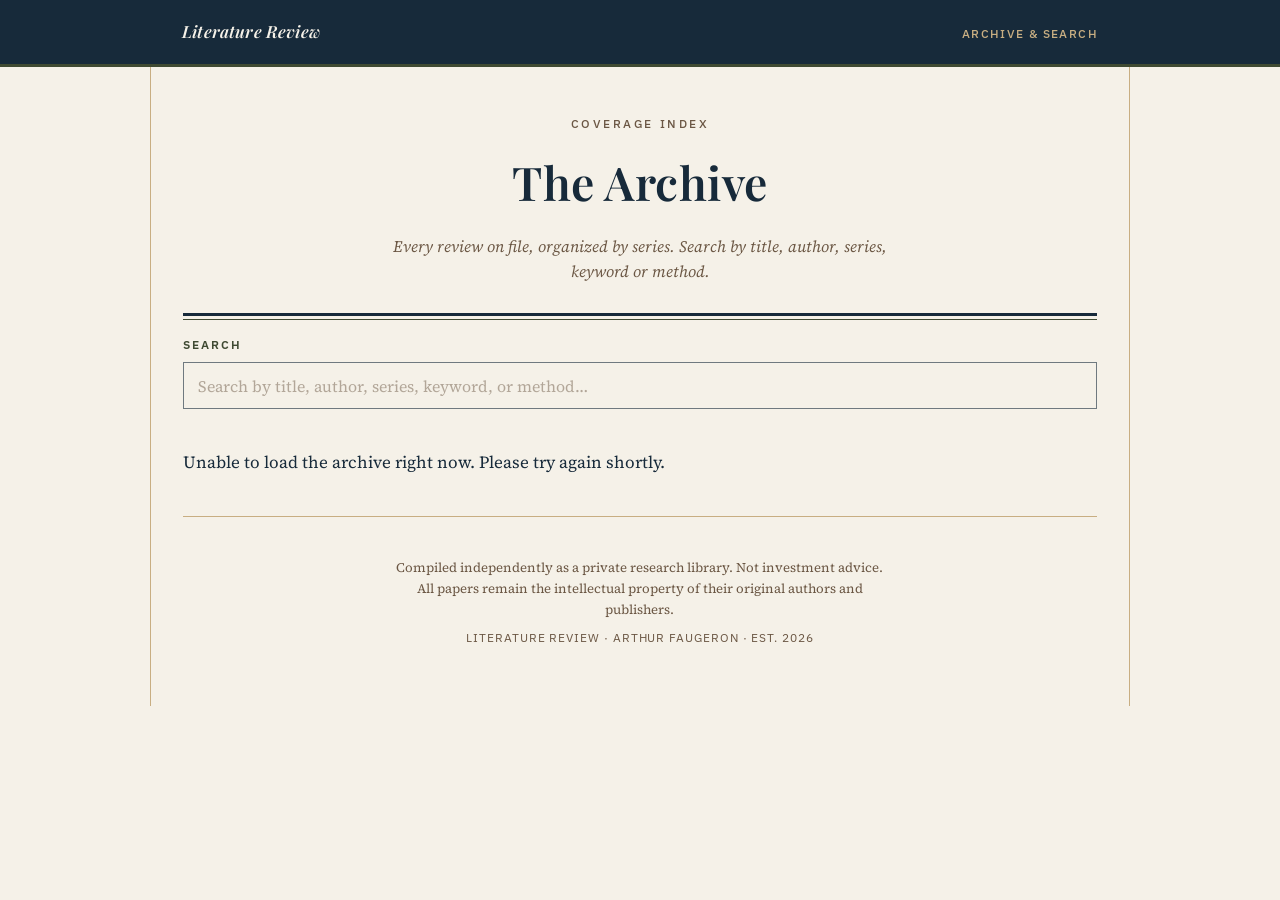
==== archive.html @ 6c46d28b "Initial site: Literature Review library, home graph, and first paper Same visual system and CI deplo" ====
<!doctype html>
<html lang="en">
<head>
<meta charset="utf-8">
<title>Archive &middot; Literature Review</title>
<meta name="description" content="The full, searchable index of the Literature Review library, organized by research series.">
<meta name="viewport" content="width=device-width, initial-scale=1">
<link rel="icon" href="data:image/svg+xml,%3Csvg xmlns='http://www.w3.org/2000/svg' viewBox='0 0 64 64'%3E%3Crect width='64' height='64' fill='%23172A3A'/%3E%3Ctext x='32' y='45' font-family='Georgia,serif' font-size='38' fill='%23F5F1E8' text-anchor='middle'%3EL%3C/text%3E%3C/svg%3E">
<link rel="preconnect" href="https://fonts.googleapis.com">
<link rel="preconnect" href="https://fonts.gstatic.com" crossorigin>
<link href="https://fonts.googleapis.com/css2?family=Playfair+Display:ital,wght@0,500;0,600;0,700;1,500&family=Source+Serif+4:ital,wght@0,400;0,600;1,400&family=IBM+Plex+Sans:wght@400;500;600&display=swap" rel="stylesheet">
<link rel="stylesheet" href="assets/css/style.css">
</head>
<body>
<header class="site-header">
  <nav class="utility-nav utility-nav--wide">
    <a href="index.html">Literature Review</a>
    <a href="archive.html">Archive &amp; Search</a>
  </nav>
</header>
<div class="page page--wide">

  <header class="masthead masthead--compact">
    <p class="masthead-eyebrow">Coverage Index</p>
    <h1 class="masthead-title masthead-title--compact">The Archive</h1>
    <p class="masthead-tagline">Every review on file, organized by series. Search by title, author, series, keyword or method.</p>
  </header>

  <div class="rule-double" role="presentation"></div>

  <section class="search">
    <label class="search-label" for="archive-search">Search</label>
    <input type="search" id="archive-search" class="search-input" placeholder="Search by title, author, series, keyword, or method&hellip;" disabled autocomplete="off">
  </section>

  <section class="contents">
    <p id="archive-empty" class="archive-empty" hidden>No papers match your search.</p>
    <div class="category" id="archive-groups">
      <p class="loading-note">Loading archive&hellip;</p>
    </div>
  </section>

  <hr class="rule-light">

  <footer class="colophon">
    <p>Compiled independently as a private research library. Not investment advice. All papers remain the intellectual property of their original authors and publishers.</p>
    <p class="colophon-sub">Literature Review &middot; Arthur Faugeron &middot; Est. 2026</p>
  </footer>

</div>
<script src="assets/js/site.js"></script>
</body>
</html>
---- assets/css/style.css ----
:root {
  --ivory: #F5F1E8;
  --navy: #172A3A;
  --tweed: #6B5744;
  --olive: #3F4A32;
  --camel: #C8AE82;

  --font-display: "Playfair Display", Georgia, "Times New Roman", serif;
  --font-body: "Source Serif 4", Georgia, "Times New Roman", serif;
  --font-sans: "IBM Plex Sans", "Helvetica Neue", Arial, sans-serif;
}

* {
  box-sizing: border-box;
}

html {
  background: var(--ivory);
}

html, body {
  overflow-x: hidden;
}

body {
  margin: 0;
  background: var(--ivory);
  color: var(--navy);
  font-family: var(--font-body);
  font-size: 17px;
  line-height: 1.6;
  -webkit-font-smoothing: antialiased;
}

.page {
  max-width: 800px;
  margin: 0 auto;
  padding: 3rem 2rem 3rem;
  border-left: 1px solid var(--camel);
  border-right: 1px solid var(--camel);
}

.page--wide {
  max-width: 980px;
}

/* Site header */

.site-header {
  background: var(--navy);
  border-bottom: 3px solid var(--olive);
}

.utility-nav {
  max-width: 800px;
  margin: 0 auto;
  padding: 1.15rem 2rem;
  display: flex;
  justify-content: space-between;
  align-items: baseline;
}

.site-header .utility-nav--wide {
  max-width: 980px;
}

.utility-nav a {
  text-decoration: none;
}

.utility-nav a:first-child {
  font-family: var(--font-display);
  font-style: italic;
  font-weight: 600;
  font-size: 1.05rem;
  letter-spacing: 0.01em;
  color: var(--ivory);
}

.utility-nav a:first-child:hover {
  color: var(--camel);
}

.utility-nav a:last-child {
  font-family: var(--font-sans);
  font-size: 0.72rem;
  font-weight: 500;
  letter-spacing: 0.12em;
  text-transform: uppercase;
  color: var(--camel);
}

.utility-nav a:last-child:hover {
  color: var(--ivory);
}

/* Masthead */

.masthead {
  text-align: center;
}

.masthead--compact {
  margin-bottom: 0.25rem;
}

.masthead-title--compact {
  font-size: 2.1rem;
}

.masthead-eyebrow {
  margin: 0 0 0.75rem;
  font-family: var(--font-sans);
  font-size: 0.72rem;
  font-weight: 500;
  letter-spacing: 0.22em;
  text-transform: uppercase;
  color: var(--tweed);
}

.masthead-title {
  margin: 0;
  font-family: var(--font-display);
  font-weight: 600;
  font-size: 2.9rem;
  letter-spacing: 0.01em;
  color: var(--navy);
}

.masthead-tagline {
  margin: 0.9rem auto 0;
  max-width: 34em;
  font-style: italic;
  font-size: 1rem;
  color: var(--tweed);
}

.rule-double {
  margin: 1.75rem 0 1rem;
  border-top: 3px solid var(--navy);
  padding-top: 3px;
  border-bottom: 1px solid var(--olive);
}

.rule-light {
  margin: 2.5rem 0;
  border: none;
  border-top: 1px solid var(--camel);
}

.masthead-meta {
  text-align: center;
  font-family: var(--font-sans);
  font-size: 0.78rem;
  letter-spacing: 0.05em;
  text-transform: uppercase;
  color: var(--navy);
}

.meta-sep {
  color: var(--camel);
  margin: 0 0.6em;
}

/* Section labels */

.section-label {
  margin: 0 0 1rem;
  font-family: var(--font-sans);
  font-size: 0.72rem;
  font-weight: 600;
  letter-spacing: 0.18em;
  text-transform: uppercase;
  color: var(--olive);
}

/* Graph (home) */

.graph-section {
  margin-top: 2.75rem;
}

.graph-container {
  position: relative;
  width: 100%;
  aspect-ratio: 16 / 11;
  background: var(--ivory);
  border: 1px solid var(--camel);
}

.graph-container svg {
  width: 100%;
  height: 100%;
  display: block;
  cursor: grab;
}

.graph-container svg:active {
  cursor: grabbing;
}

.graph-empty {
  position: absolute;
  inset: 0;
  display: flex;
  align-items: center;
  justify-content: center;
  padding: 2rem;
  text-align: center;
  font-family: var(--font-body);
  font-style: italic;
  color: var(--tweed);
}

.graph-node text {
  font-family: var(--font-body);
  font-size: 11.5px;
  fill: var(--navy);
  pointer-events: none;
}

.graph-node circle {
  fill: var(--navy);
  stroke: var(--ivory);
  stroke-width: 1.5px;
}

.graph-node.is-dim circle {
  fill: var(--camel);
}

.graph-node.is-dim text {
  fill: var(--tweed);
  opacity: 0.55;
}

.graph-node.is-active circle {
  fill: var(--olive);
  stroke: var(--olive);
}

.graph-node.is-active text {
  fill: var(--olive);
  font-weight: 600;
}

.graph-link {
  stroke: var(--tweed);
  stroke-opacity: 0.35;
}

.graph-link.is-dim {
  stroke-opacity: 0.08;
}

.graph-link.is-active {
  stroke: var(--olive);
  stroke-opacity: 0.85;
}

.graph-hint {
  margin: 0.75rem 0 0;
  text-align: center;
  font-family: var(--font-sans);
  font-size: 0.74rem;
  letter-spacing: 0.03em;
  color: var(--tweed);
}

.graph-detail {
  margin-top: 1.25rem;
  padding: 1.1rem 1.4rem;
  background: var(--camel);
  border-left: 4px solid var(--navy);
  min-height: 4.5rem;
}

.graph-detail--empty {
  font-family: var(--font-body);
  font-style: italic;
  color: var(--navy);
}

.graph-detail-series {
  margin: 0 0 0.3rem;
  font-family: var(--font-sans);
  font-size: 0.72rem;
  font-weight: 600;
  letter-spacing: 0.14em;
  text-transform: uppercase;
  color: var(--olive);
}

.graph-detail-title {
  margin: 0;
  font-family: var(--font-display);
  font-weight: 600;
  font-size: 1.25rem;
  line-height: 1.3;
  color: var(--navy);
}

.graph-detail-byline {
  margin: 0.4rem 0 0;
  font-family: var(--font-sans);
  font-size: 0.82rem;
  color: var(--navy);
}

.graph-detail-finding {
  margin: 0.6rem 0 0;
  font-size: 0.95rem;
  color: var(--navy);
}

.graph-detail-links {
  margin: 0.7rem 0 0;
  font-family: var(--font-sans);
  font-size: 0.78rem;
}

.graph-detail-links a {
  color: var(--navy);
  text-decoration: underline;
  text-decoration-color: var(--tweed);
  text-underline-offset: 0.15em;
}

.graph-detail-links a:hover {
  color: var(--olive);
  text-decoration-color: var(--olive);
}

/* Latest addition */

.latest {
  margin-top: 2.75rem;
}

.latest-card {
  background: var(--camel);
  border-left: 4px solid var(--navy);
  padding: 1.25rem 1.5rem;
}

.latest-card--empty {
  color: var(--navy);
  font-style: italic;
}

.latest-series {
  margin: 0 0 0.35rem;
  font-family: var(--font-sans);
  font-size: 0.72rem;
  font-weight: 600;
  letter-spacing: 0.14em;
  text-transform: uppercase;
  color: var(--olive);
}

.latest-title {
  margin: 0;
  font-family: var(--font-display);
  font-weight: 600;
  font-size: 1.6rem;
  line-height: 1.25;
}

.latest-title a {
  color: var(--navy);
  text-decoration: none;
}

.latest-title a:hover {
  color: var(--olive);
  text-decoration: underline;
}

.latest-date {
  margin: 0.5rem 0 0;
  font-family: var(--font-sans);
  font-size: 0.82rem;
  color: var(--navy);
}

.latest-date .meta-sep {
  color: var(--tweed);
}

.download-link {
  color: inherit;
  text-decoration: underline;
  text-decoration-color: var(--camel);
  text-underline-offset: 0.15em;
}

.download-link:hover {
  color: var(--olive);
  text-decoration-color: var(--olive);
}

.latest-card .download-link {
  text-decoration-color: var(--tweed);
}

/* Call to action (home) */

.cta {
  text-align: center;
  margin: 2.75rem 0;
}

.cta-link {
  font-family: var(--font-display);
  font-weight: 600;
  font-style: italic;
  font-size: 1.15rem;
  color: var(--navy);
  text-decoration: none;
  border-bottom: 1px solid var(--camel);
  padding-bottom: 0.15rem;
}

.cta-link:hover {
  color: var(--olive);
  border-bottom-color: var(--olive);
}

.cta-sub {
  margin: 0.75rem 0 0;
  font-family: var(--font-sans);
  font-size: 0.78rem;
  letter-spacing: 0.04em;
  color: var(--tweed);
}

/* Search (archive) */

.search {
  margin: 0 0 2.5rem;
}

.search-label {
  display: block;
  margin: 0 0 0.5rem;
  font-family: var(--font-sans);
  font-size: 0.72rem;
  font-weight: 600;
  letter-spacing: 0.18em;
  text-transform: uppercase;
  color: var(--olive);
}

.search-input {
  width: 100%;
  padding: 0.7rem 0.9rem;
  background: var(--ivory);
  border: 1px solid var(--navy);
  color: var(--navy);
  font-family: var(--font-body);
  font-size: 1rem;
  border-radius: 0;
}

.search-input::placeholder {
  color: var(--tweed);
  opacity: 0.8;
}

.search-input:focus {
  outline: none;
  border-color: var(--olive);
  box-shadow: 0 0 0 1px var(--olive);
}

.search-input:disabled {
  opacity: 0.6;
}

.archive-empty,
.loading-note {
  font-family: var(--font-body);
  font-style: italic;
  color: var(--tweed);
  margin: 0 0 1.5rem;
}

/* Coverage / series index */

.category {
  margin-bottom: 2rem;
}

.category-title {
  margin: 0 0 0.65rem;
  font-family: var(--font-display);
  font-weight: 600;
  font-style: italic;
  font-size: 1.05rem;
  color: var(--navy);
  border-bottom: 1px solid var(--olive);
  padding-bottom: 0.4rem;
}

.series-entry {
  border-bottom: 1px dotted #cfc3ab;
}

.series-entry summary {
  list-style: none;
  cursor: pointer;
  display: flex;
  align-items: baseline;
  padding: 0.55rem 0;
}

.series-entry summary::-webkit-details-marker {
  display: none;
}

.series-entry summary::before {
  content: "+";
  display: inline-block;
  width: 1em;
  margin-right: 0.35em;
  font-family: var(--font-sans);
  font-size: 0.85rem;
  color: var(--tweed);
}

.series-entry[open] summary::before {
  content: "\2212";
}

.series-entry--empty {
  display: flex;
  align-items: baseline;
  padding: 0.55rem 0 0.55rem 1.35em;
  color: var(--tweed);
}

.series-name {
  font-family: var(--font-body);
  font-size: 1rem;
  color: var(--navy);
  white-space: nowrap;
}

.series-entry--empty .series-name {
  color: var(--tweed);
}

.series-fill {
  flex: 1;
  margin: 0 0.6em;
  border-bottom: 1px dotted #b7a98a;
  transform: translateY(-0.35em);
}

.series-count {
  font-family: var(--font-sans);
  font-size: 0.76rem;
  letter-spacing: 0.04em;
  text-transform: uppercase;
  color: var(--tweed);
  white-space: nowrap;
}

/* Paper list (archive) */

.paper-list {
  list-style: none;
  margin: 0 0 0.75rem;
  padding: 0 0 0 1.35em;
}

.paper-list li {
  padding: 0.55rem 0;
  border-bottom: 1px solid #ece5d4;
}

.paper-list li:last-child {
  border-bottom: none;
}

.paper-title {
  color: var(--navy);
  text-decoration: none;
  font-size: 0.98rem;
  font-weight: 600;
}

.paper-title:hover {
  color: var(--olive);
  text-decoration: underline;
}

.paper-byline {
  margin: 0.15rem 0 0;
  font-family: var(--font-sans);
  font-size: 0.76rem;
  color: var(--tweed);
}

.paper-links {
  margin: 0.35rem 0 0;
  font-family: var(--font-sans);
  font-size: 0.74rem;
  letter-spacing: 0.02em;
  color: var(--tweed);
}

.paper-links a {
  color: var(--navy);
  text-decoration: underline;
  text-decoration-color: var(--camel);
  text-underline-offset: 0.15em;
}

.paper-links a:hover {
  color: var(--olive);
  text-decoration-color: var(--olive);
}

.paper-links .meta-sep {
  color: var(--camel);
}

/* Colophon */

.colophon {
  text-align: center;
  color: var(--tweed);
  font-size: 0.82rem;
}

.colophon p {
  margin: 0 0 0.6rem;
  max-width: 38em;
  margin-left: auto;
  margin-right: auto;
}

.colophon-sub {
  font-family: var(--font-sans);
  font-size: 0.72rem;
  letter-spacing: 0.08em;
  text-transform: uppercase;
}

/* Responsive */

@media (max-width: 560px) {
  .page {
    padding: 2.5rem 1.1rem 2.5rem;
  }
  .masthead-title {
    font-size: 1.7rem;
  }
  .masthead-meta {
    line-height: 2;
  }
  .graph-container {
    aspect-ratio: 4 / 5;
  }
  .series-entry summary {
    display: block;
    padding: 0.55rem 0;
  }
  .series-entry--empty {
    display: block;
    padding: 0.55rem 0 0.55rem 1.35em;
  }
  .series-fill {
    display: none;
  }
  .series-name {
    white-space: normal;
  }
  .series-count {
    display: block;
    margin-top: 0.15rem;
  }
  .series-entry summary .series-count {
    padding-left: 1.35em;
  }
  .paper-list {
    padding-left: 0.8em;
  }
}
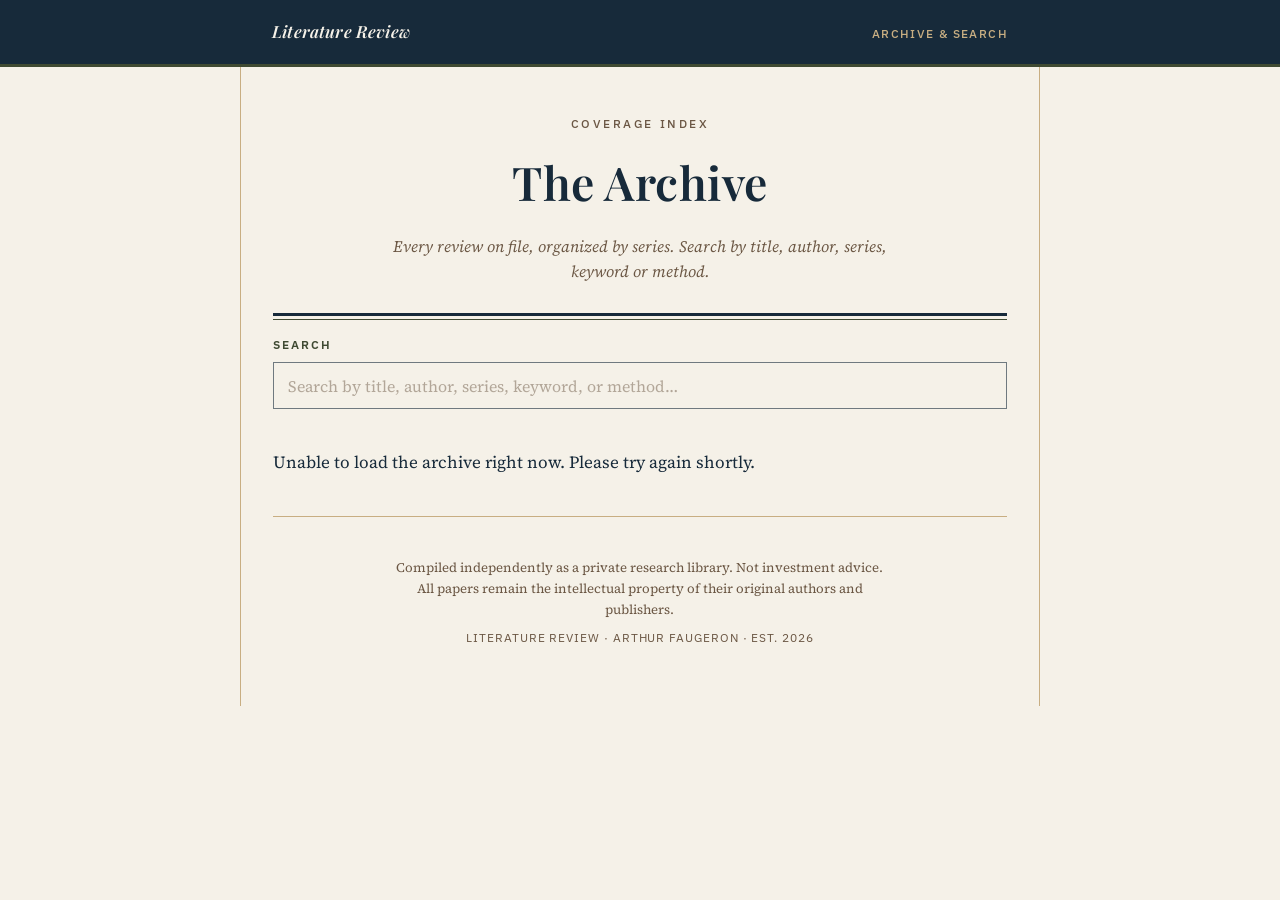
==== commit bd259758: "Fix graph click, match OCAD's page width, fix PDF page-margin bug - Graph nodes now open the review " ====
--- a/archive.html
+++ b/archive.html
@@ -13,12 +13,12 @@
 </head>
 <body>
 <header class="site-header">
-  <nav class="utility-nav utility-nav--wide">
+  <nav class="utility-nav">
     <a href="index.html">Literature Review</a>
     <a href="archive.html">Archive &amp; Search</a>
   </nav>
 </header>
-<div class="page page--wide">
+<div class="page">
 
   <header class="masthead masthead--compact">
     <p class="masthead-eyebrow">Coverage Index</p>
--- a/assets/css/style.css
+++ b/assets/css/style.css
@@ -38,10 +38,6 @@
   padding: 3rem 2rem 3rem;
   border-left: 1px solid var(--camel);
   border-right: 1px solid var(--camel);
-}
-
-.page--wide {
-  max-width: 980px;
 }
 
 /* Site header */
@@ -58,10 +54,6 @@
   display: flex;
   justify-content: space-between;
   align-items: baseline;
-}
-
-.site-header .utility-nav--wide {
-  max-width: 980px;
 }
 
 .utility-nav a {
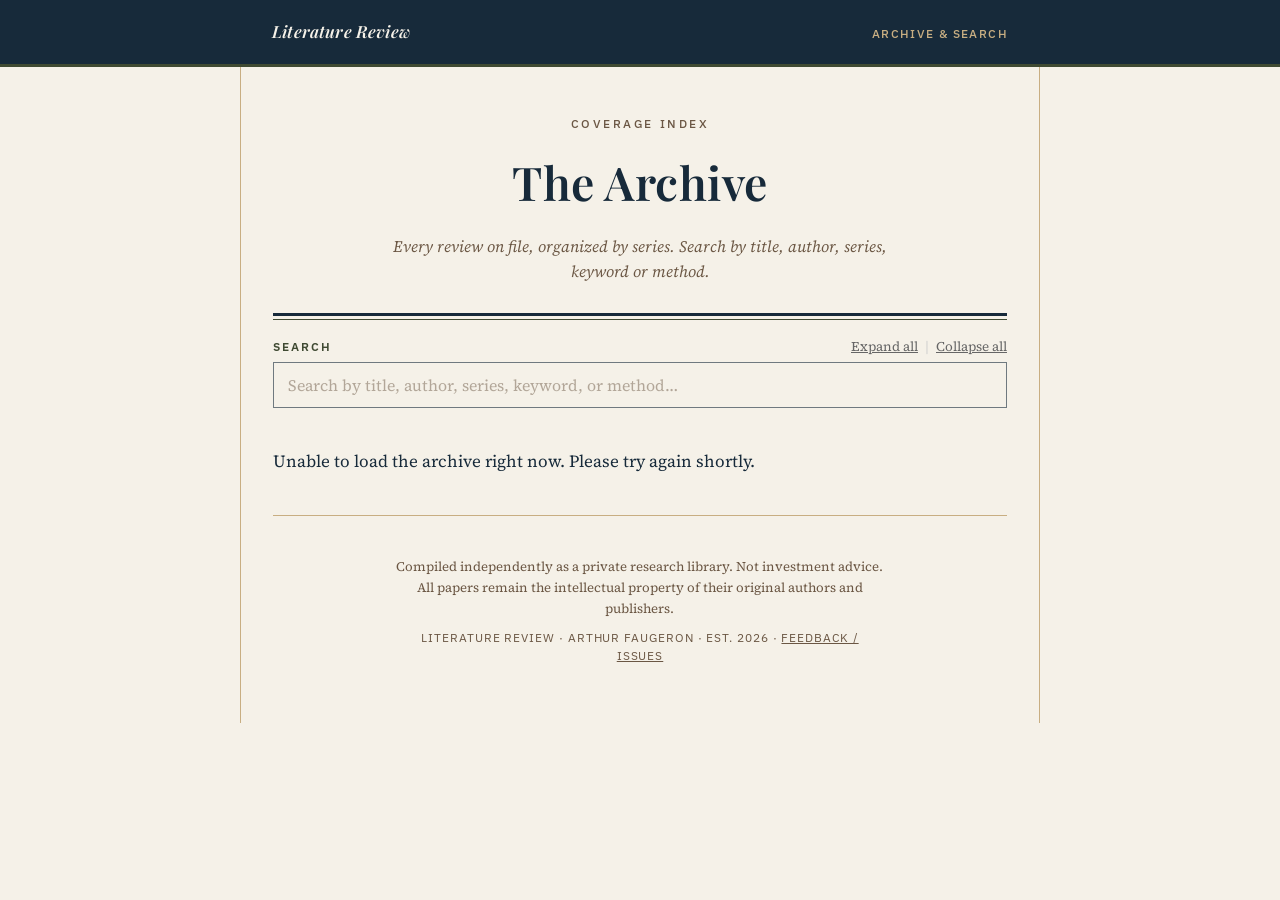
==== commit 8e003953: "feat: add frontend site logic, archive expand/collapse controls, and feedback links" ====
--- a/archive.html
+++ b/archive.html
@@ -29,7 +29,14 @@
   <div class="rule-double" role="presentation"></div>
 
   <section class="search">
-    <label class="search-label" for="archive-search">Search</label>
+    <div style="display: flex; justify-content: space-between; align-items: baseline; margin-bottom: 0.25rem;">
+      <label class="search-label" for="archive-search" style="margin-bottom: 0;">Search</label>
+      <div class="archive-controls" style="font-size: 0.85rem;">
+        <button type="button" id="expand-all" style="background: none; border: none; color: #666; cursor: pointer; text-decoration: underline; padding: 0; font-family: inherit;">Expand all</button>
+        <span style="color: #ccc; margin: 0 4px;">|</span>
+        <button type="button" id="collapse-all" style="background: none; border: none; color: #666; cursor: pointer; text-decoration: underline; padding: 0; font-family: inherit;">Collapse all</button>
+      </div>
+    </div>
     <input type="search" id="archive-search" class="search-input" placeholder="Search by title, author, series, keyword, or method&hellip;" disabled autocomplete="off">
   </section>
 
@@ -44,7 +51,7 @@
 
   <footer class="colophon">
     <p>Compiled independently as a private research library. Not investment advice. All papers remain the intellectual property of their original authors and publishers.</p>
-    <p class="colophon-sub">Literature Review &middot; Arthur Faugeron &middot; Est. 2026</p>
+    <p class="colophon-sub">Literature Review &middot; Arthur Faugeron &middot; Est. 2026 &middot; <a href="https://github.com/Arthur-Faugeron/literature-review/issues" target="_blank" rel="noopener noreferrer" style="color: inherit; text-decoration: underline;">Feedback / Issues</a></p>
   </footer>
 
 </div>
--- a/assets/css/style.css
+++ b/assets/css/style.css
@@ -166,163 +166,6 @@
   color: var(--olive);
 }
 
-/* Graph (home) */
-
-.graph-section {
-  margin-top: 2.75rem;
-}
-
-.graph-container {
-  position: relative;
-  width: 100%;
-  aspect-ratio: 16 / 11;
-  background: var(--ivory);
-  border: 1px solid var(--camel);
-}
-
-.graph-container svg {
-  width: 100%;
-  height: 100%;
-  display: block;
-  cursor: grab;
-}
-
-.graph-container svg:active {
-  cursor: grabbing;
-}
-
-.graph-empty {
-  position: absolute;
-  inset: 0;
-  display: flex;
-  align-items: center;
-  justify-content: center;
-  padding: 2rem;
-  text-align: center;
-  font-family: var(--font-body);
-  font-style: italic;
-  color: var(--tweed);
-}
-
-.graph-node text {
-  font-family: var(--font-body);
-  font-size: 11.5px;
-  fill: var(--navy);
-  pointer-events: none;
-}
-
-.graph-node circle {
-  fill: var(--navy);
-  stroke: var(--ivory);
-  stroke-width: 1.5px;
-}
-
-.graph-node.is-dim circle {
-  fill: var(--camel);
-}
-
-.graph-node.is-dim text {
-  fill: var(--tweed);
-  opacity: 0.55;
-}
-
-.graph-node.is-active circle {
-  fill: var(--olive);
-  stroke: var(--olive);
-}
-
-.graph-node.is-active text {
-  fill: var(--olive);
-  font-weight: 600;
-}
-
-.graph-link {
-  stroke: var(--tweed);
-  stroke-opacity: 0.35;
-}
-
-.graph-link.is-dim {
-  stroke-opacity: 0.08;
-}
-
-.graph-link.is-active {
-  stroke: var(--olive);
-  stroke-opacity: 0.85;
-}
-
-.graph-hint {
-  margin: 0.75rem 0 0;
-  text-align: center;
-  font-family: var(--font-sans);
-  font-size: 0.74rem;
-  letter-spacing: 0.03em;
-  color: var(--tweed);
-}
-
-.graph-detail {
-  margin-top: 1.25rem;
-  padding: 1.1rem 1.4rem;
-  background: var(--camel);
-  border-left: 4px solid var(--navy);
-  min-height: 4.5rem;
-}
-
-.graph-detail--empty {
-  font-family: var(--font-body);
-  font-style: italic;
-  color: var(--navy);
-}
-
-.graph-detail-series {
-  margin: 0 0 0.3rem;
-  font-family: var(--font-sans);
-  font-size: 0.72rem;
-  font-weight: 600;
-  letter-spacing: 0.14em;
-  text-transform: uppercase;
-  color: var(--olive);
-}
-
-.graph-detail-title {
-  margin: 0;
-  font-family: var(--font-display);
-  font-weight: 600;
-  font-size: 1.25rem;
-  line-height: 1.3;
-  color: var(--navy);
-}
-
-.graph-detail-byline {
-  margin: 0.4rem 0 0;
-  font-family: var(--font-sans);
-  font-size: 0.82rem;
-  color: var(--navy);
-}
-
-.graph-detail-finding {
-  margin: 0.6rem 0 0;
-  font-size: 0.95rem;
-  color: var(--navy);
-}
-
-.graph-detail-links {
-  margin: 0.7rem 0 0;
-  font-family: var(--font-sans);
-  font-size: 0.78rem;
-}
-
-.graph-detail-links a {
-  color: var(--navy);
-  text-decoration: underline;
-  text-decoration-color: var(--tweed);
-  text-underline-offset: 0.15em;
-}
-
-.graph-detail-links a:hover {
-  color: var(--olive);
-  text-decoration-color: var(--olive);
-}
-
 /* Latest addition */
 
 .latest {
@@ -652,9 +495,6 @@
   .masthead-meta {
     line-height: 2;
   }
-  .graph-container {
-    aspect-ratio: 4 / 5;
-  }
   .series-entry summary {
     display: block;
     padding: 0.55rem 0;
